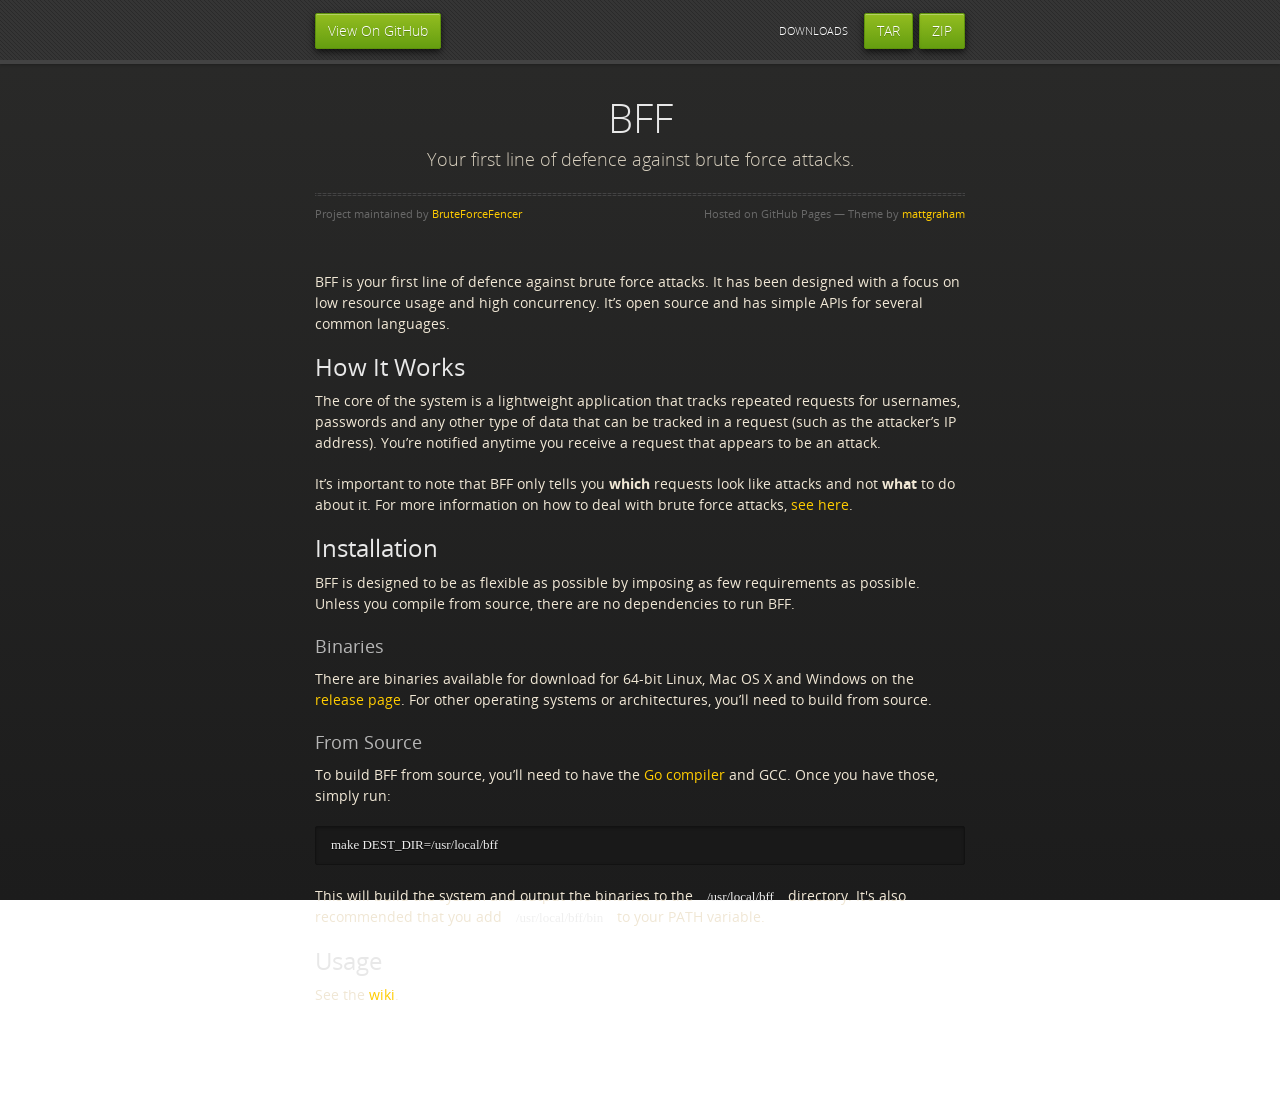
==== index.html @ a5d6bc5d "Create gh-pages branch via GitHub" ====
<!doctype html>
<html>
  <head>
    <meta charset="utf-8">
    <meta http-equiv="X-UA-Compatible" content="chrome=1">
    <title>BFF by BruteForceFencer</title>
    <link rel="stylesheet" href="stylesheets/styles.css">
    <link rel="stylesheet" href="stylesheets/pygment_trac.css">
    <script src="https://ajax.googleapis.com/ajax/libs/jquery/1.7.1/jquery.min.js"></script>
    <script src="javascripts/respond.js"></script>
    <!--[if lt IE 9]>
      <script src="//html5shiv.googlecode.com/svn/trunk/html5.js"></script>
    <![endif]-->
    <!--[if lt IE 8]>
    <link rel="stylesheet" href="stylesheets/ie.css">
    <![endif]-->
    <meta name="viewport" content="width=device-width, initial-scale=1, user-scalable=no">

  </head>
  <body>
      <div id="header">
        <nav>
          <li class="fork"><a href="https://github.com/BruteForceFencer/bff">View On GitHub</a></li>
          <li class="downloads"><a href="https://github.com/BruteForceFencer/bff/zipball/master">ZIP</a></li>
          <li class="downloads"><a href="https://github.com/BruteForceFencer/bff/tarball/master">TAR</a></li>
          <li class="title">DOWNLOADS</li>
        </nav>
      </div><!-- end header -->

    <div class="wrapper">

      <section>
        <div id="title">
          <h1>BFF</h1>
          <p>Your first line of defence against brute force attacks.</p>
          <hr>
          <span class="credits left">Project maintained by <a href="https://github.com/BruteForceFencer">BruteForceFencer</a></span>
          <span class="credits right">Hosted on GitHub Pages &mdash; Theme by <a href="https://twitter.com/michigangraham">mattgraham</a></span>
        </div>

        <p>BFF is your first line of defence against brute force attacks.  It has been designed with a focus on low resource usage and high concurrency.  It’s open source and has simple APIs for several common languages.</p>

<h2>
<a id="how-it-works" class="anchor" href="#how-it-works" aria-hidden="true"><span class="octicon octicon-link"></span></a>How It Works</h2>

<p>The core of the system is a lightweight application that tracks repeated requests for usernames, passwords and any other type of data that can be tracked in a request (such as the attacker’s IP address).  You’re notified anytime you receive a request that appears to be an attack.</p>

<p>It’s important to note that BFF only tells you <strong>which</strong> requests look like attacks and not <strong>what</strong> to do about it.  For more information on how to deal with brute force attacks, <a href="https://www.owasp.org/index.php/Blocking_Brute_Force_Attacks">see here</a>.</p>

<h2>
<a id="installation" class="anchor" href="#installation" aria-hidden="true"><span class="octicon octicon-link"></span></a>Installation</h2>

<p>BFF is designed to be as flexible as possible by imposing as few requirements as possible.  Unless you compile from source, there are no dependencies to run BFF.</p>

<h3>
<a id="binaries" class="anchor" href="#binaries" aria-hidden="true"><span class="octicon octicon-link"></span></a>Binaries</h3>

<p>There are binaries available for download for 64-bit Linux, Mac OS X and Windows on the <a href="https://github.com/JamesOwenHall/BruteForceProtection/releases">release page</a>.  For other operating systems or architectures, you’ll need to build from source.</p>

<h3>
<a id="from-source" class="anchor" href="#from-source" aria-hidden="true"><span class="octicon octicon-link"></span></a>From Source</h3>

<p>To build BFF from source, you’ll need to have the <a href="http://golang.org">Go compiler</a> and GCC.  Once you have those, simply run:</p>

<pre><code>make DEST_DIR=/usr/local/bff
</code></pre>

<p>This will build the system and output the binaries to the <code>/usr/local/bff</code> directory.  It's also recommended that you add <code>/usr/local/bff/bin</code> to your PATH variable.</p>

<h2>
<a id="usage" class="anchor" href="#usage" aria-hidden="true"><span class="octicon octicon-link"></span></a>Usage</h2>

<p>See the <a href="https://github.com/JamesOwenHall/bfp/wiki/Getting-Started">wiki</a>.</p>
      </section>

    </div>
    <!--[if !IE]><script>fixScale(document);</script><![endif]-->
    
  </body>
</html>
---- stylesheets/styles.css ----
@font-face {
  font-family: 'OpenSansLight';
  src: url("../fonts/OpenSans-Light-webfont.eot");
  src: url("../fonts/OpenSans-Light-webfont.eot?#iefix") format("embedded-opentype"), url("../fonts/OpenSans-Light-webfont.woff") format("woff"), url("../fonts/OpenSans-Light-webfont.ttf") format("truetype"), url("../fonts/OpenSans-Light-webfont.svg#OpenSansLight") format("svg");
  font-weight: normal;
  font-style: normal;
}

@font-face {
  font-family: 'OpenSansLightItalic';
  src: url("../fonts/OpenSans-LightItalic-webfont.eot");
  src: url("../fonts/OpenSans-LightItalic-webfont.eot?#iefix") format("embedded-opentype"), url("../fonts/OpenSans-LightItalic-webfont.woff") format("woff"), url("../fonts/OpenSans-LightItalic-webfont.ttf") format("truetype"), url("../fonts/OpenSans-LightItalic-webfont.svg#OpenSansLightItalic") format("svg");
  font-weight: normal;
  font-style: normal;
}

@font-face {
  font-family: 'OpenSansRegular';
  src: url("../fonts/OpenSans-Regular-webfont.eot");
  src: url("../fonts/OpenSans-Regular-webfont.eot?#iefix") format("embedded-opentype"), url("../fonts/OpenSans-Regular-webfont.woff") format("woff"), url("../fonts/OpenSans-Regular-webfont.ttf") format("truetype"), url("../fonts/OpenSans-Regular-webfont.svg#OpenSansRegular") format("svg");
  font-weight: normal;
  font-style: normal;
  -webkit-font-smoothing: antialiased;
}

@font-face {
  font-family: 'OpenSansItalic';
  src: url("../fonts/OpenSans-Italic-webfont.eot");
  src: url("../fonts/OpenSans-Italic-webfont.eot?#iefix") format("embedded-opentype"), url("../fonts/OpenSans-Italic-webfont.woff") format("woff"), url("../fonts/OpenSans-Italic-webfont.ttf") format("truetype"), url("../fonts/OpenSans-Italic-webfont.svg#OpenSansItalic") format("svg");
  font-weight: normal;
  font-style: normal;
  -webkit-font-smoothing: antialiased;
}

@font-face {
  font-family: 'OpenSansSemibold';
  src: url("../fonts/OpenSans-Semibold-webfont.eot");
  src: url("../fonts/OpenSans-Semibold-webfont.eot?#iefix") format("embedded-opentype"), url("../fonts/OpenSans-Semibold-webfont.woff") format("woff"), url("../fonts/OpenSans-Semibold-webfont.ttf") format("truetype"), url("../fonts/OpenSans-Semibold-webfont.svg#OpenSansSemibold") format("svg");
  font-weight: normal;
  font-style: normal;
  -webkit-font-smoothing: antialiased;
}

@font-face {
  font-family: 'OpenSansSemiboldItalic';
  src: url("../fonts/OpenSans-SemiboldItalic-webfont.eot");
  src: url("../fonts/OpenSans-SemiboldItalic-webfont.eot?#iefix") format("embedded-opentype"), url("../fonts/OpenSans-SemiboldItalic-webfont.woff") format("woff"), url("../fonts/OpenSans-SemiboldItalic-webfont.ttf") format("truetype"), url("../fonts/OpenSans-SemiboldItalic-webfont.svg#OpenSansSemiboldItalic") format("svg");
  font-weight: normal;
  font-style: normal;
  -webkit-font-smoothing: antialiased;
}

@font-face {
  font-family: 'OpenSansBold';
  src: url("../fonts/OpenSans-Bold-webfont.eot");
  src: url("../fonts/OpenSans-Bold-webfont.eot?#iefix") format("embedded-opentype"), url("../fonts/OpenSans-Bold-webfont.woff") format("woff"), url("../fonts/OpenSans-Bold-webfont.ttf") format("truetype"), url("../fonts/OpenSans-Bold-webfont.svg#OpenSansBold") format("svg");
  font-weight: normal;
  font-style: normal;
  -webkit-font-smoothing: antialiased;
}

@font-face {
  font-family: 'OpenSansBoldItalic';
  src: url("../fonts/OpenSans-BoldItalic-webfont.eot");
  src: url("../fonts/OpenSans-BoldItalic-webfont.eot?#iefix") format("embedded-opentype"), url("../fonts/OpenSans-BoldItalic-webfont.woff") format("woff"), url("../fonts/OpenSans-BoldItalic-webfont.ttf") format("truetype"), url("../fonts/OpenSans-BoldItalic-webfont.svg#OpenSansBoldItalic") format("svg");
  font-weight: normal;
  font-style: normal;
  -webkit-font-smoothing: antialiased;
}

/* normalize.css 2012-02-07T12:37 UTC - https://github.com/necolas/normalize.css */
/* =============================================================================
   HTML5 display definitions
   ========================================================================== */
/*
 * Corrects block display not defined in IE6/7/8/9 & FF3
 */
article,
aside,
details,
figcaption,
figure,
footer,
header,
hgroup,
nav,
section,
summary {
  display: block;
}

/*
 * Corrects inline-block display not defined in IE6/7/8/9 & FF3
 */
audio,
canvas,
video {
  display: inline-block;
  *display: inline;
  *zoom: 1;
}

/*
 * Prevents modern browsers from displaying 'audio' without controls
 */
audio:not([controls]) {
  display: none;
}

/*
 * Addresses styling for 'hidden' attribute not present in IE7/8/9, FF3, S4
 * Known issue: no IE6 support
 */
[hidden] {
  display: none;
}

/* =============================================================================
   Base
   ========================================================================== */
/*
 * 1. Corrects text resizing oddly in IE6/7 when body font-size is set using em units
 *    http://clagnut.com/blog/348/#c790
 * 2. Prevents iOS text size adjust after orientation change, without disabling user zoom
 *    www.456bereastreet.com/archive/201012/controlling_text_size_in_safari_for_ios_without_disabling_user_zoom/
 */
html {
  font-size: 100%;
  /* 1 */
  -webkit-text-size-adjust: 100%;
  /* 2 */
  -ms-text-size-adjust: 100%;
  /* 2 */
}

/*
 * Addresses font-family inconsistency between 'textarea' and other form elements.
 */
html,
button,
input,
select,
textarea {
  font-family: sans-serif;
}

/*
 * Addresses margins handled incorrectly in IE6/7
 */
body {
  margin: 0;
}

/* =============================================================================
   Links
   ========================================================================== */
/*
 * Addresses outline displayed oddly in Chrome
 */
a:focus {
  outline: thin dotted;
}

/*
 * Improves readability when focused and also mouse hovered in all browsers
 * people.opera.com/patrickl/experiments/keyboard/test
 */
a:hover,
a:active {
  outline: 0;
}

/* =============================================================================
   Typography
   ========================================================================== */
/*
 * Addresses font sizes and margins set differently in IE6/7
 * Addresses font sizes within 'section' and 'article' in FF4+, Chrome, S5
 */
h1 {
  font-size: 2em;
  margin: 0.67em 0;
}

h2 {
  font-size: 1.5em;
  margin: 0.83em 0;
}

h3 {
  font-size: 1.17em;
  margin: 1em 0;
}

h4 {
  font-size: 1em;
  margin: 1.33em 0;
}

h5 {
  font-size: 0.83em;
  margin: 1.67em 0;
}

h6 {
  font-size: 0.75em;
  margin: 2.33em 0;
}

/*
 * Addresses styling not present in IE7/8/9, S5, Chrome
 */
abbr[title] {
  border-bottom: 1px dotted;
}

/*
 * Addresses style set to 'bolder' in FF3+, S4/5, Chrome
*/
b,
strong {
  font-weight: bold;
}

blockquote {
  margin: 1em 40px;
}

/*
 * Addresses styling not present in S5, Chrome
 */
dfn {
  font-style: italic;
}

/*
 * Addresses styling not present in IE6/7/8/9
 */
mark {
  background: #ff0;
  color: #000;
}

/*
 * Addresses margins set differently in IE6/7
 */
p,
pre {
  margin: 1em 0;
}

/*
 * Corrects font family set oddly in IE6, S4/5, Chrome
 * en.wikipedia.org/wiki/User:Davidgothberg/Test59
 */
pre,
code,
kbd,
samp {
  font-family: monospace, serif;
  _font-family: 'courier new', monospace;
  font-size: 1em;
}

/*
 * 1. Addresses CSS quotes not supported in IE6/7
 * 2. Addresses quote property not supported in S4
 */
/* 1 */
q {
  quotes: none;
}

/* 2 */
q:before,
q:after {
  content: '';
  content: none;
}

small {
  font-size: 75%;
}

/*
 * Prevents sub and sup affecting line-height in all browsers
 * gist.github.com/413930
 */
sub,
sup {
  font-size: 75%;
  line-height: 0;
  position: relative;
  vertical-align: baseline;
}

sup {
  top: -0.5em;
}

sub {
  bottom: -0.25em;
}

/* =============================================================================
   Lists
   ========================================================================== */
/*
 * Addresses margins set differently in IE6/7
 */
dl,
menu,
ol,
ul {
  margin: 1em 0;
}

dd {
  margin: 0 0 0 40px;
}

/*
 * Addresses paddings set differently in IE6/7
 */
menu,
ol,
ul {
  padding: 0 0 0 40px;
}

/*
 * Corrects list images handled incorrectly in IE7
 */
nav ul,
nav ol {
  list-style: none;
  list-style-image: none;
}

/* =============================================================================
   Embedded content
   ========================================================================== */
/*
 * 1. Removes border when inside 'a' element in IE6/7/8/9, FF3
 * 2. Improves image quality when scaled in IE7
 *    code.flickr.com/blog/2008/11/12/on-ui-quality-the-little-things-client-side-image-resizing/
 */
img {
  border: 0;
  /* 1 */
  -ms-interpolation-mode: bicubic;
  /* 2 */
}

/*
 * Corrects overflow displayed oddly in IE9
 */
svg:not(:root) {
  overflow: hidden;
}

/* =============================================================================
   Figures
   ========================================================================== */
/*
 * Addresses margin not present in IE6/7/8/9, S5, O11
 */
figure {
  margin: 0;
}

/* =============================================================================
   Forms
   ========================================================================== */
/*
 * Corrects margin displayed oddly in IE6/7
 */
form {
  margin: 0;
}

/*
 * Define consistent border, margin, and padding
 */
fieldset {
  border: 1px solid #c0c0c0;
  margin: 0 2px;
  padding: 0.35em 0.625em 0.75em;
}

/*
 * 1. Corrects color not being inherited in IE6/7/8/9
 * 2. Corrects text not wrapping in FF3 
 * 3. Corrects alignment displayed oddly in IE6/7
 */
legend {
  border: 0;
  /* 1 */
  padding: 0;
  white-space: normal;
  /* 2 */
  *margin-left: -7px;
  /* 3 */
}

/*
 * 1. Corrects font size not being inherited in all browsers
 * 2. Addresses margins set differently in IE6/7, FF3+, S5, Chrome
 * 3. Improves appearance and consistency in all browsers
 */
button,
input,
select,
textarea {
  font-size: 100%;
  /* 1 */
  margin: 0;
  /* 2 */
  vertical-align: baseline;
  /* 3 */
  *vertical-align: middle;
  /* 3 */
}

/*
 * Addresses FF3/4 setting line-height on 'input' using !important in the UA stylesheet
 */
button,
input {
  line-height: normal;
  /* 1 */
}

/*
 * 1. Improves usability and consistency of cursor style between image-type 'input' and others
 * 2. Corrects inability to style clickable 'input' types in iOS
 * 3. Removes inner spacing in IE7 without affecting normal text inputs
 *    Known issue: inner spacing remains in IE6
 */
button,
input[type="button"],
input[type="reset"],
input[type="submit"] {
  cursor: pointer;
  /* 1 */
  -webkit-appearance: button;
  /* 2 */
  *overflow: visible;
  /* 3 */
}

/*
 * Re-set default cursor for disabled elements
 */
button[disabled],
input[disabled] {
  cursor: default;
}

/*
 * 1. Addresses box sizing set to content-box in IE8/9
 * 2. Removes excess padding in IE8/9
 * 3. Removes excess padding in IE7
      Known issue: excess padding remains in IE6
 */
input[type="checkbox"],
input[type="radio"] {
  box-sizing: border-box;
  /* 1 */
  padding: 0;
  /* 2 */
  *height: 13px;
  /* 3 */
  *width: 13px;
  /* 3 */
}

/*
 * 1. Addresses appearance set to searchfield in S5, Chrome
 * 2. Addresses box-sizing set to border-box in S5, Chrome (include -moz to future-proof)
 */
input[type="search"] {
  -webkit-appearance: textfield;
  /* 1 */
  -moz-box-sizing: content-box;
  -webkit-box-sizing: content-box;
  /* 2 */
  box-sizing: content-box;
}

/*
 * Removes inner padding and search cancel button in S5, Chrome on OS X
 */
input[type="search"]::-webkit-search-decoration,
input[type="search"]::-webkit-search-cancel-button {
  -webkit-appearance: none;
}

/*
 * Removes inner padding and border in FF3+
 * www.sitepen.com/blog/2008/05/14/the-devils-in-the-details-fixing-dojos-toolbar-buttons/
 */
button::-moz-focus-inner,
input::-moz-focus-inner {
  border: 0;
  padding: 0;
}

/*
 * 1. Removes default vertical scrollbar in IE6/7/8/9
 * 2. Improves readability and alignment in all browsers
 */
textarea {
  overflow: auto;
  /* 1 */
  vertical-align: top;
  /* 2 */
}

/* =============================================================================
   Tables
   ========================================================================== */
/*
 * Remove most spacing between table cells
 */
table {
  border-collapse: collapse;
  border-spacing: 0;
}

body {
  padding: 0px 0 20px 0px;
  margin: 0px;
  font: 14px/1.5 "OpenSansRegular", "Helvetica Neue", Helvetica, Arial, sans-serif;
  color: #f0e7d5;
  font-weight: normal;
  background: #252525;
  background-attachment: fixed !important;
  background: -webkit-gradient(linear, 50% 0%, 50% 100%, color-stop(0%, #2a2a29), color-stop(100%, #1c1c1c));
  background: -webkit-linear-gradient(#2a2a29, #1c1c1c);
  background: -moz-linear-gradient(#2a2a29, #1c1c1c);
  background: -o-linear-gradient(#2a2a29, #1c1c1c);
  background: -ms-linear-gradient(#2a2a29, #1c1c1c);
  background: linear-gradient(#2a2a29, #1c1c1c);
}

h1, h2, h3, h4, h5, h6 {
  color: #e8e8e8;
  margin: 0 0 10px;
  font-family: 'OpenSansRegular', "Helvetica Neue", Helvetica, Arial, sans-serif;
  font-weight: normal;
}

p, ul, ol, table, pre, dl {
  margin: 0 0 20px;
}

h1, h2, h3 {
  line-height: 1.1;
}

h1 {
  font-size: 28px;
}

h2 {
  font-size: 24px;
}

h4, h5, h6 {
  color: #e8e8e8;
}

h3 {
  font-size: 18px;
  line-height: 24px;
  font-family: 'OpenSansRegular', "Helvetica Neue", Helvetica, Arial, sans-serif !important;
  font-weight: normal;
  color: #b6b6b6;
}

a {
  color: #ffcc00;
  font-weight: 400;
  text-decoration: none;
}
a:hover {
  color: #ffeb9b;
}

a small {
  font-size: 11px;
  color: #666;
  margin-top: -0.6em;
  display: block;
}

ul {
  list-style-image: url("../images/bullet.png");
}

strong {
  font-family: 'OpenSansBold', "Helvetica Neue", Helvetica, Arial, sans-serif !important;
  font-weight: normal;
}

.wrapper {
  max-width: 650px;
  margin: 0 auto;
  position: relative;
  padding: 0 20px;
}

section img {
  max-width: 100%;
}

blockquote {
  border-left: 3px solid #ffcc00;
  margin: 0;
  padding: 0 0 0 20px;
  font-style: italic;
}

code {
  font-family: "Lucida Sans", Monaco, Bitstream Vera Sans Mono, Lucida Console, Terminal;
  color: #efefef;
  font-size: 13px;
  margin: 0 4px;
  padding: 4px 6px;
  -moz-border-radius: 2px;
  -webkit-border-radius: 2px;
  -o-border-radius: 2px;
  -ms-border-radius: 2px;
  -khtml-border-radius: 2px;
  border-radius: 2px;
}

pre {
  padding: 8px 15px;
  background: #191919;
  -moz-border-radius: 2px;
  -webkit-border-radius: 2px;
  -o-border-radius: 2px;
  -ms-border-radius: 2px;
  -khtml-border-radius: 2px;
  border-radius: 2px;
  border: 1px solid #121212;
  -moz-box-shadow: inset 0 1px 3px rgba(0, 0, 0, 0.3);
  -webkit-box-shadow: inset 0 1px 3px rgba(0, 0, 0, 0.3);
  -o-box-shadow: inset 0 1px 3px rgba(0, 0, 0, 0.3);
  box-shadow: inset 0 1px 3px rgba(0, 0, 0, 0.3);
  overflow: auto;
  overflow-y: hidden;
}
pre code {
  color: #efefef;
  text-shadow: 0px 1px 0px #000;
  margin: 0;
  padding: 0;
}

table {
  width: 100%;
  border-collapse: collapse;
}

th {
  text-align: left;
  padding: 5px 10px;
  border-bottom: 1px solid #434343;
  color: #b6b6b6;
  font-family: 'OpenSansSemibold', "Helvetica Neue", Helvetica, Arial, sans-serif !important;
  font-weight: normal;
}

td {
  text-align: left;
  padding: 5px 10px;
  border-bottom: 1px solid #434343;
}

hr {
  border: 0;
  outline: none;
  height: 3px;
  background: transparent url("../images/hr.gif") center center repeat-x;
  margin: 0 0 20px;
}

dt {
  color: #F0E7D5;
  font-family: 'OpenSansSemibold', "Helvetica Neue", Helvetica, Arial, sans-serif !important;
  font-weight: normal;
}

#header {
  z-index: 100;
  left: 0;
  top: 0px;
  height: 60px;
  width: 100%;
  position: fixed;
  background: url(../images/nav-bg.gif) #353535;
  border-bottom: 4px solid #434343;
  -moz-box-shadow: 0px 1px 3px rgba(0, 0, 0, 0.25);
  -webkit-box-shadow: 0px 1px 3px rgba(0, 0, 0, 0.25);
  -o-box-shadow: 0px 1px 3px rgba(0, 0, 0, 0.25);
  box-shadow: 0px 1px 3px rgba(0, 0, 0, 0.25);
}
#header nav {
  max-width: 650px;
  margin: 0 auto;
  padding: 0 10px;
  background: blue;
  margin: 6px auto;
}
#header nav li {
  font-family: 'OpenSansLight', "Helvetica Neue", Helvetica, Arial, sans-serif;
  font-weight: normal;
  list-style: none;
  display: inline;
  color: white;
  line-height: 50px;
  text-shadow: 0px 1px 0px rgba(0, 0, 0, 0.2);
  font-size: 14px;
}
#header nav li a {
  color: white;
  border: 1px solid #5d910b;
  background: -webkit-gradient(linear, 50% 0%, 50% 100%, color-stop(0%, #93bd20), color-stop(100%, #659e10));
  background: -webkit-linear-gradient(#93bd20, #659e10);
  background: -moz-linear-gradient(#93bd20, #659e10);
  background: -o-linear-gradient(#93bd20, #659e10);
  background: -ms-linear-gradient(#93bd20, #659e10);
  background: linear-gradient(#93bd20, #659e10);
  -moz-border-radius: 2px;
  -webkit-border-radius: 2px;
  -o-border-radius: 2px;
  -ms-border-radius: 2px;
  -khtml-border-radius: 2px;
  border-radius: 2px;
  -moz-box-shadow: inset 0px 1px 0px rgba(255, 255, 255, 0.3), 0px 3px 7px rgba(0, 0, 0, 0.7);
  -webkit-box-shadow: inset 0px 1px 0px rgba(255, 255, 255, 0.3), 0px 3px 7px rgba(0, 0, 0, 0.7);
  -o-box-shadow: inset 0px 1px 0px rgba(255, 255, 255, 0.3), 0px 3px 7px rgba(0, 0, 0, 0.7);
  box-shadow: inset 0px 1px 0px rgba(255, 255, 255, 0.3), 0px 3px 7px rgba(0, 0, 0, 0.7);
  background-color: #93bd20;
  padding: 10px 12px;
  margin-top: 6px;
  line-height: 14px;
  font-size: 14px;
  display: inline-block;
  text-align: center;
}
#header nav li a:hover {
  background: -webkit-gradient(linear, 50% 0%, 50% 100%, color-stop(0%, #749619), color-stop(100%, #527f0e));
  background: -webkit-linear-gradient(#749619, #527f0e);
  background: -moz-linear-gradient(#749619, #527f0e);
  background: -o-linear-gradient(#749619, #527f0e);
  background: -ms-linear-gradient(#749619, #527f0e);
  background: linear-gradient(#749619, #527f0e);
  background-color: #659e10;
  border: 1px solid #527f0e;
  -moz-box-shadow: inset 0px 1px 1px rgba(0, 0, 0, 0.2), 0px 1px 0px rgba(0, 0, 0, 0);
  -webkit-box-shadow: inset 0px 1px 1px rgba(0, 0, 0, 0.2), 0px 1px 0px rgba(0, 0, 0, 0);
  -o-box-shadow: inset 0px 1px 1px rgba(0, 0, 0, 0.2), 0px 1px 0px rgba(0, 0, 0, 0);
  box-shadow: inset 0px 1px 1px rgba(0, 0, 0, 0.2), 0px 1px 0px rgba(0, 0, 0, 0);
}
#header nav li.fork {
  float: left;
  margin-left: 0px;
}
#header nav li.downloads {
  float: right;
  margin-left: 6px;
}
#header nav li.title {
  float: right;
  margin-right: 10px;
  font-size: 11px;
}

section {
  max-width: 650px;
  padding: 30px 0px 50px 0px;
  margin: 20px 0;
  margin-top: 70px;
}
section #title {
  border: 0;
  outline: none;
  margin: 0 0 50px 0;
  padding: 0 0 5px 0;
}
section #title h1 {
  font-family: 'OpenSansLight', "Helvetica Neue", Helvetica, Arial, sans-serif;
  font-weight: normal;
  font-size: 40px;
  text-align: center;
  line-height: 36px;
}
section #title p {
  color: #d7cfbe;
  font-family: 'OpenSansLight', "Helvetica Neue", Helvetica, Arial, sans-serif;
  font-weight: normal;
  font-size: 18px;
  text-align: center;
}
section #title .credits {
  font-size: 11px;
  font-family: 'OpenSansRegular', "Helvetica Neue", Helvetica, Arial, sans-serif;
  font-weight: normal;
  color: #696969;
  margin-top: -10px;
}
section #title .credits.left {
  float: left;
}
section #title .credits.right {
  float: right;
}

@media print, screen and (max-width: 720px) {
  #title .credits {
    display: block;
    width: 100%;
    line-height: 30px;
    text-align: center;
  }
  #title .credits .left {
    float: none;
    display: block;
  }
  #title .credits .right {
    float: none;
    display: block;
  }
}
@media print, screen and (max-width: 480px) {
  #header {
    margin-top: -20px;
  }

  section {
    margin-top: 40px;
  }

  nav {
    display: none;
  }
}
---- stylesheets/pygment_trac.css ----
.highlight .hll { background-color: #404040 }
.highlight  { color: #d0d0d0 }
.highlight .c { color: #999999; font-style: italic } /* Comment */
.highlight .err { color: #a61717; background-color: #e3d2d2 } /* Error */
.highlight .g { color: #d0d0d0 } /* Generic */
.highlight .k { color: #6ab825; font-weight: normal } /* Keyword */
.highlight .l { color: #d0d0d0 } /* Literal */
.highlight .n { color: #d0d0d0 } /* Name */
.highlight .o { color: #d0d0d0 } /* Operator */
.highlight .x { color: #d0d0d0 } /* Other */
.highlight .p { color: #d0d0d0 } /* Punctuation */
.highlight .cm { color: #999999; font-style: italic } /* Comment.Multiline */
.highlight .cp { color: #cd2828; font-weight: normal } /* Comment.Preproc */
.highlight .c1 { color: #999999; font-style: italic } /* Comment.Single */
.highlight .cs { color: #e50808; font-weight: normal; background-color: #520000 } /* Comment.Special */
.highlight .gd { color: #d22323 } /* Generic.Deleted */
.highlight .ge { color: #d0d0d0; font-style: italic } /* Generic.Emph */
.highlight .gr { color: #d22323 } /* Generic.Error */
.highlight .gh { color: #ffffff; font-weight: normal } /* Generic.Heading */
.highlight .gi { color: #589819 } /* Generic.Inserted */
.highlight .go { color: #cccccc } /* Generic.Output */
.highlight .gp { color: #aaaaaa } /* Generic.Prompt */
.highlight .gs { color: #d0d0d0; font-weight: normal } /* Generic.Strong */
.highlight .gu { color: #ffffff; text-decoration: underline } /* Generic.Subheading */
.highlight .gt { color: #d22323 } /* Generic.Traceback */
.highlight .kc { color: #6ab825; font-weight: normal } /* Keyword.Constant */
.highlight .kd { color: #6ab825; font-weight: normal } /* Keyword.Declaration */
.highlight .kn { color: #6ab825; font-weight: normal } /* Keyword.Namespace */
.highlight .kp { color: #6ab825 } /* Keyword.Pseudo */
.highlight .kr { color: #6ab825; font-weight: normal } /* Keyword.Reserved */
.highlight .kt { color: #6ab825; font-weight: normal } /* Keyword.Type */
.highlight .ld { color: #d0d0d0 } /* Literal.Date */
.highlight .m { color: #3677a9 } /* Literal.Number */
.highlight .s { color: #9dd5f1 } /* Literal.String */
.highlight .na { color: #bbbbbb } /* Name.Attribute */
.highlight .nb { color: #24909d } /* Name.Builtin */
.highlight .nc { color: #447fcf; text-decoration: underline } /* Name.Class */
.highlight .no { color: #40ffff } /* Name.Constant */
.highlight .nd { color: #ffa500 } /* Name.Decorator */
.highlight .ni { color: #d0d0d0 } /* Name.Entity */
.highlight .ne { color: #bbbbbb } /* Name.Exception */
.highlight .nf { color: #447fcf } /* Name.Function */
.highlight .nl { color: #d0d0d0 } /* Name.Label */
.highlight .nn { color: #447fcf; text-decoration: underline } /* Name.Namespace */
.highlight .nx { color: #d0d0d0 } /* Name.Other */
.highlight .py { color: #d0d0d0 } /* Name.Property */
.highlight .nt { color: #6ab825;} /* Name.Tag */
.highlight .nv { color: #40ffff } /* Name.Variable */
.highlight .ow { color: #6ab825; font-weight: normal } /* Operator.Word */
.highlight .w { color: #666666 } /* Text.Whitespace */
.highlight .mf { color: #3677a9 } /* Literal.Number.Float */
.highlight .mh { color: #3677a9 } /* Literal.Number.Hex */
.highlight .mi { color: #3677a9 } /* Literal.Number.Integer */
.highlight .mo { color: #3677a9 } /* Literal.Number.Oct */
.highlight .sb { color: #9dd5f1 } /* Literal.String.Backtick */
.highlight .sc { color: #9dd5f1 } /* Literal.String.Char */
.highlight .sd { color: #9dd5f1 } /* Literal.String.Doc */
.highlight .s2 { color: #9dd5f1 } /* Literal.String.Double */
.highlight .se { color: #9dd5f1 } /* Literal.String.Escape */
.highlight .sh { color: #9dd5f1 } /* Literal.String.Heredoc */
.highlight .si { color: #9dd5f1 } /* Literal.String.Interpol */
.highlight .sx { color: #ffa500 } /* Literal.String.Other */
.highlight .sr { color: #9dd5f1 } /* Literal.String.Regex */
.highlight .s1 { color: #9dd5f1 } /* Literal.String.Single */
.highlight .ss { color: #9dd5f1 } /* Literal.String.Symbol */
.highlight .bp { color: #24909d } /* Name.Builtin.Pseudo */
.highlight .vc { color: #40ffff } /* Name.Variable.Class */
.highlight .vg { color: #40ffff } /* Name.Variable.Global */
.highlight .vi { color: #40ffff } /* Name.Variable.Instance */
.highlight .il { color: #3677a9 } /* Literal.Number.Integer.Long */
---- stylesheets/ie.css ----
nav {
  display: none;
}
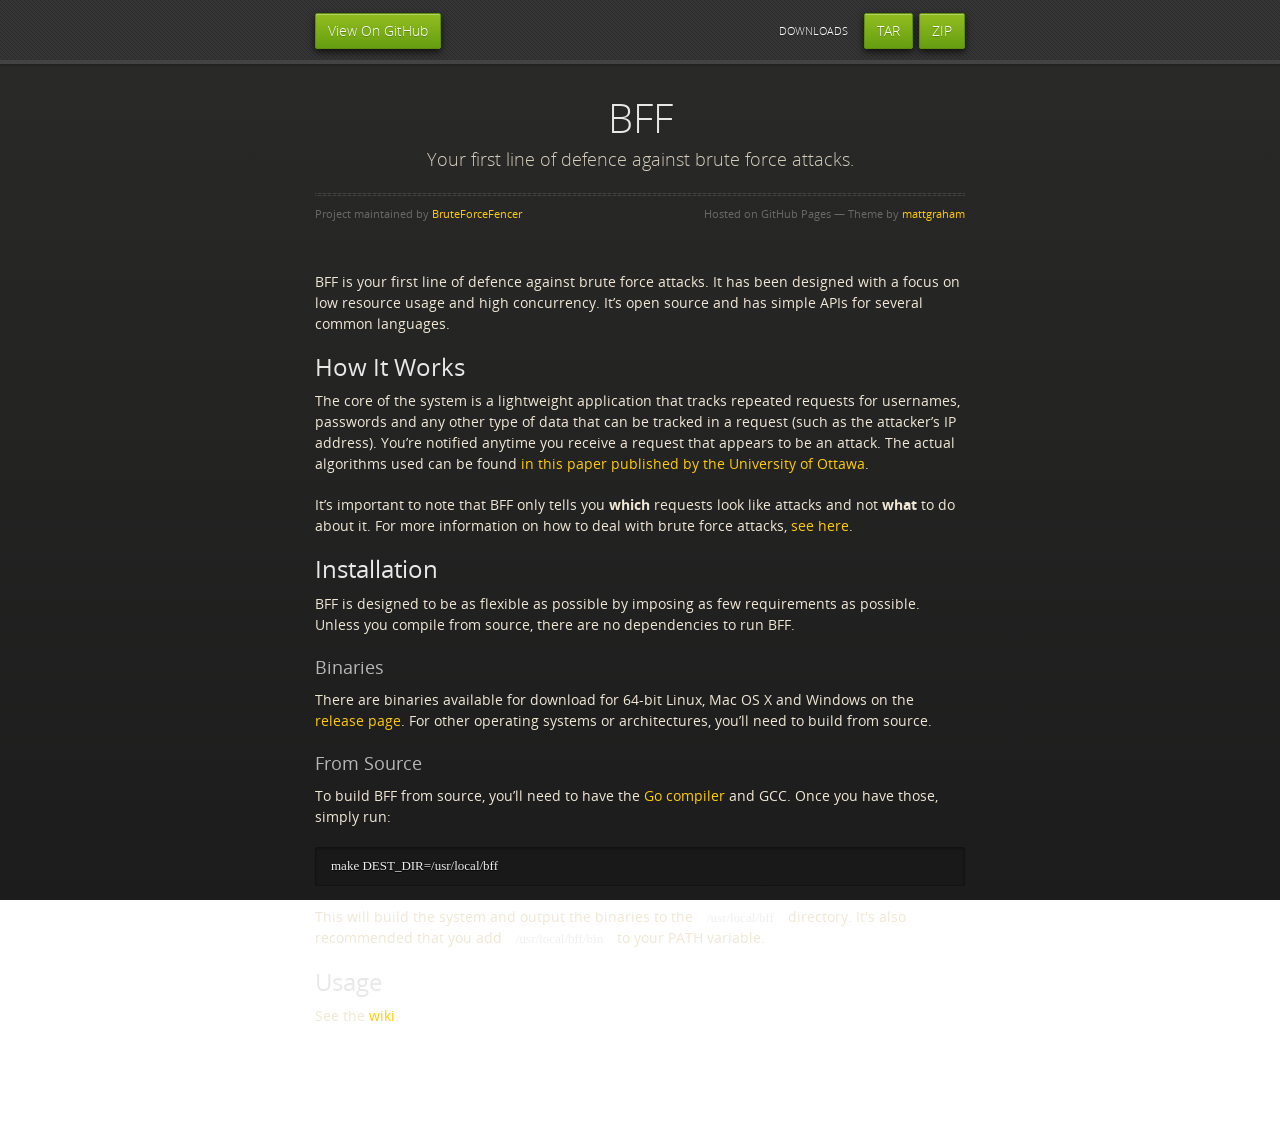
==== commit f7a48723: "Create gh-pages branch via GitHub" ====
--- a/index.html
+++ b/index.html
@@ -43,7 +43,7 @@
 <h2>
 <a id="how-it-works" class="anchor" href="#how-it-works" aria-hidden="true"><span class="octicon octicon-link"></span></a>How It Works</h2>
 
-<p>The core of the system is a lightweight application that tracks repeated requests for usernames, passwords and any other type of data that can be tracked in a request (such as the attacker’s IP address).  You’re notified anytime you receive a request that appears to be an attack.</p>
+<p>The core of the system is a lightweight application that tracks repeated requests for usernames, passwords and any other type of data that can be tracked in a request (such as the attacker’s IP address).  You’re notified anytime you receive a request that appears to be an attack.  The actual algorithms used can be found <a href="http://www.site.uottawa.ca/%7Egvj/papers/C34.pdf">in this paper published by the University of Ottawa</a>.</p>
 
 <p>It’s important to note that BFF only tells you <strong>which</strong> requests look like attacks and not <strong>what</strong> to do about it.  For more information on how to deal with brute force attacks, <a href="https://www.owasp.org/index.php/Blocking_Brute_Force_Attacks">see here</a>.</p>
 
@@ -55,7 +55,7 @@
 <h3>
 <a id="binaries" class="anchor" href="#binaries" aria-hidden="true"><span class="octicon octicon-link"></span></a>Binaries</h3>
 
-<p>There are binaries available for download for 64-bit Linux, Mac OS X and Windows on the <a href="https://github.com/JamesOwenHall/BruteForceProtection/releases">release page</a>.  For other operating systems or architectures, you’ll need to build from source.</p>
+<p>There are binaries available for download for 64-bit Linux, Mac OS X and Windows on the <a href="https://github.com/BruteForceFencer/bff/releases/">release page</a>.  For other operating systems or architectures, you’ll need to build from source.</p>
 
 <h3>
 <a id="from-source" class="anchor" href="#from-source" aria-hidden="true"><span class="octicon octicon-link"></span></a>From Source</h3>
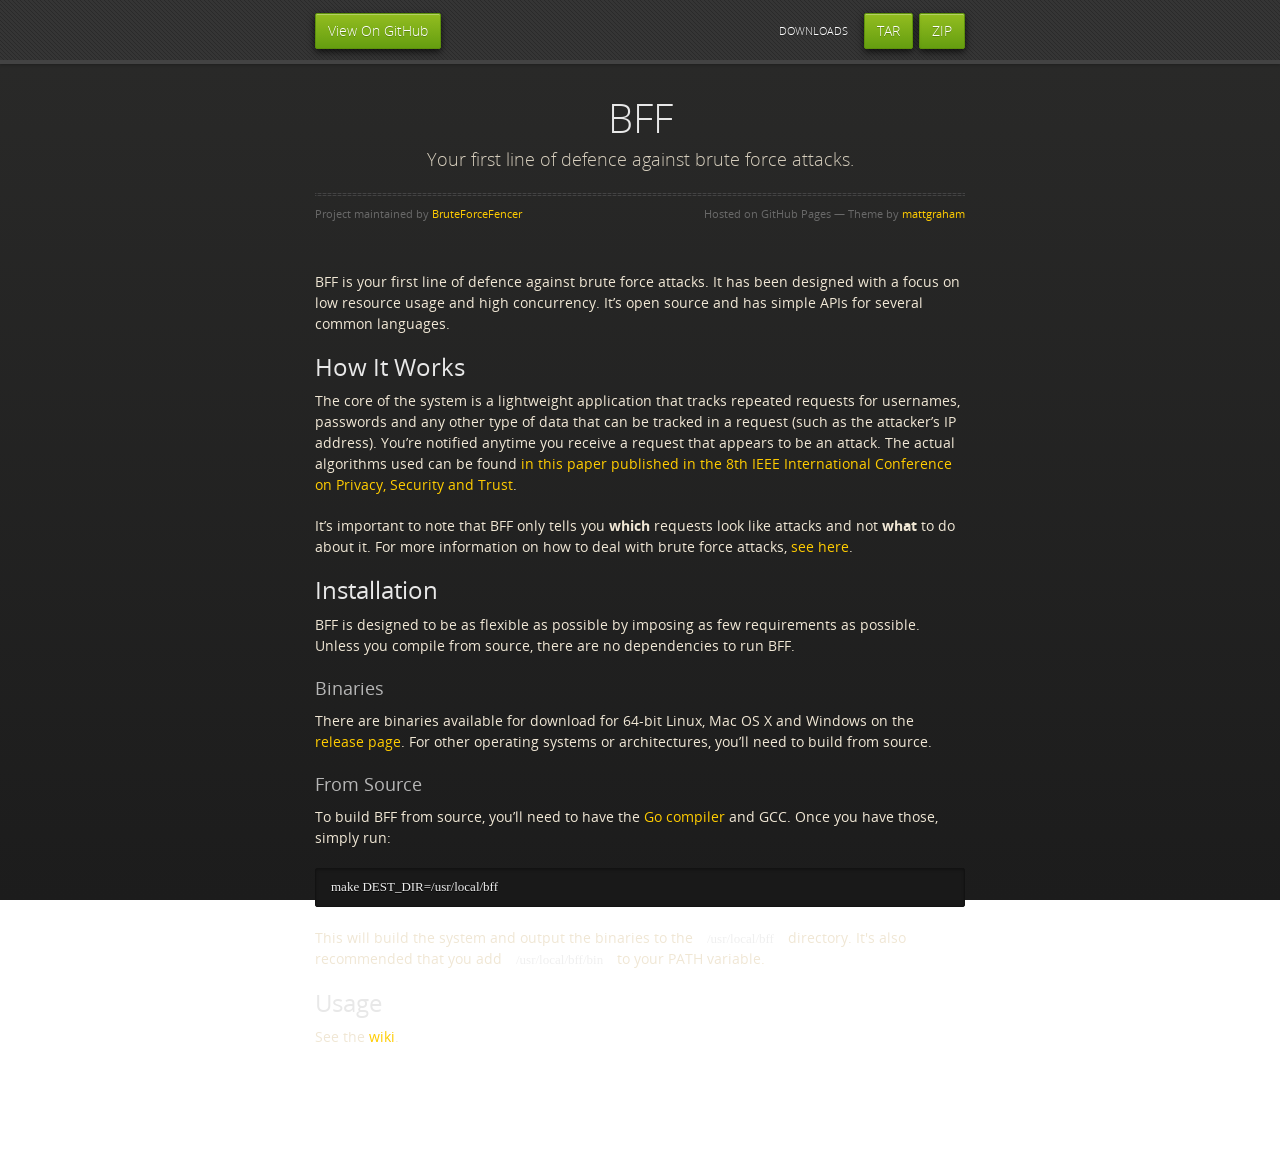
==== commit b6f41a2e: "Create gh-pages branch via GitHub" ====
--- a/index.html
+++ b/index.html
@@ -43,7 +43,7 @@
 <h2>
 <a id="how-it-works" class="anchor" href="#how-it-works" aria-hidden="true"><span class="octicon octicon-link"></span></a>How It Works</h2>
 
-<p>The core of the system is a lightweight application that tracks repeated requests for usernames, passwords and any other type of data that can be tracked in a request (such as the attacker’s IP address).  You’re notified anytime you receive a request that appears to be an attack.  The actual algorithms used can be found <a href="http://www.site.uottawa.ca/%7Egvj/papers/C34.pdf">in this paper published by the University of Ottawa</a>.</p>
+<p>The core of the system is a lightweight application that tracks repeated requests for usernames, passwords and any other type of data that can be tracked in a request (such as the attacker’s IP address).  You’re notified anytime you receive a request that appears to be an attack.  The actual algorithms used can be found <a href="http://www.site.uottawa.ca/%7Egvj/papers/C34.pdf">in this paper published in the 8th IEEE International Conference on Privacy, Security and Trust</a>.</p>
 
 <p>It’s important to note that BFF only tells you <strong>which</strong> requests look like attacks and not <strong>what</strong> to do about it.  For more information on how to deal with brute force attacks, <a href="https://www.owasp.org/index.php/Blocking_Brute_Force_Attacks">see here</a>.</p>
 
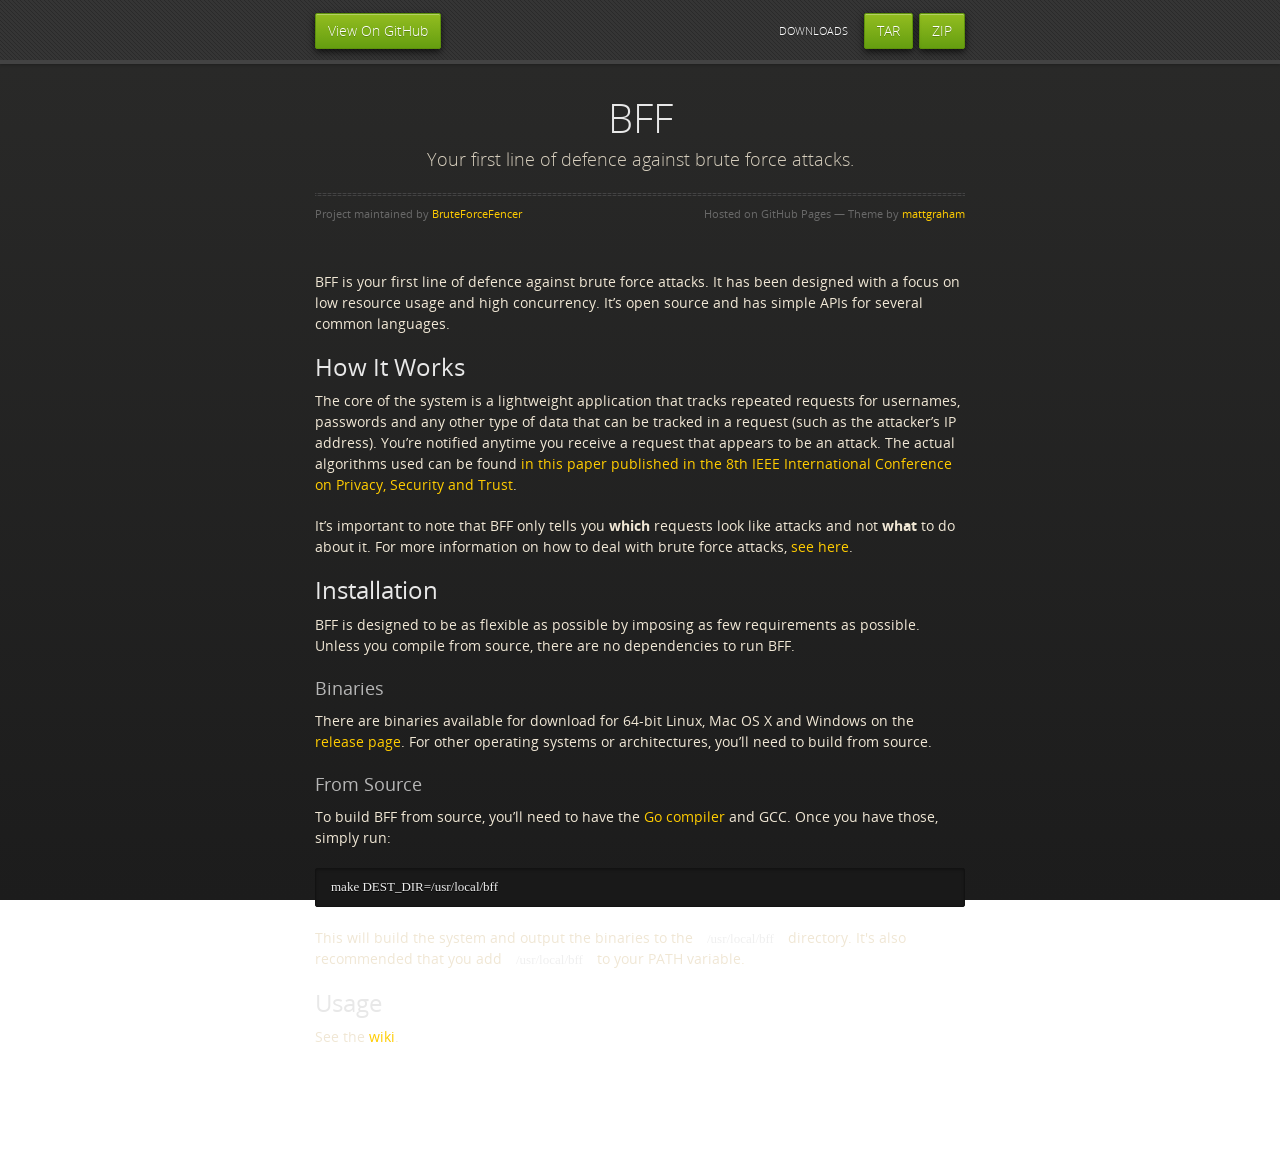
==== commit e47dad3e: "Create gh-pages branch via GitHub" ====
--- a/index.html
+++ b/index.html
@@ -65,12 +65,12 @@
 <pre><code>make DEST_DIR=/usr/local/bff
 </code></pre>
 
-<p>This will build the system and output the binaries to the <code>/usr/local/bff</code> directory.  It's also recommended that you add <code>/usr/local/bff/bin</code> to your PATH variable.</p>
+<p>This will build the system and output the binaries to the <code>/usr/local/bff</code> directory.  It's also recommended that you add <code>/usr/local/bff</code> to your PATH variable.</p>
 
 <h2>
 <a id="usage" class="anchor" href="#usage" aria-hidden="true"><span class="octicon octicon-link"></span></a>Usage</h2>
 
-<p>See the <a href="https://github.com/JamesOwenHall/bfp/wiki/Getting-Started">wiki</a>.</p>
+<p>See the <a href="https://github.com/BruteForceFencer/bff/wiki/Getting-Started">wiki</a>.</p>
       </section>
 
     </div>
